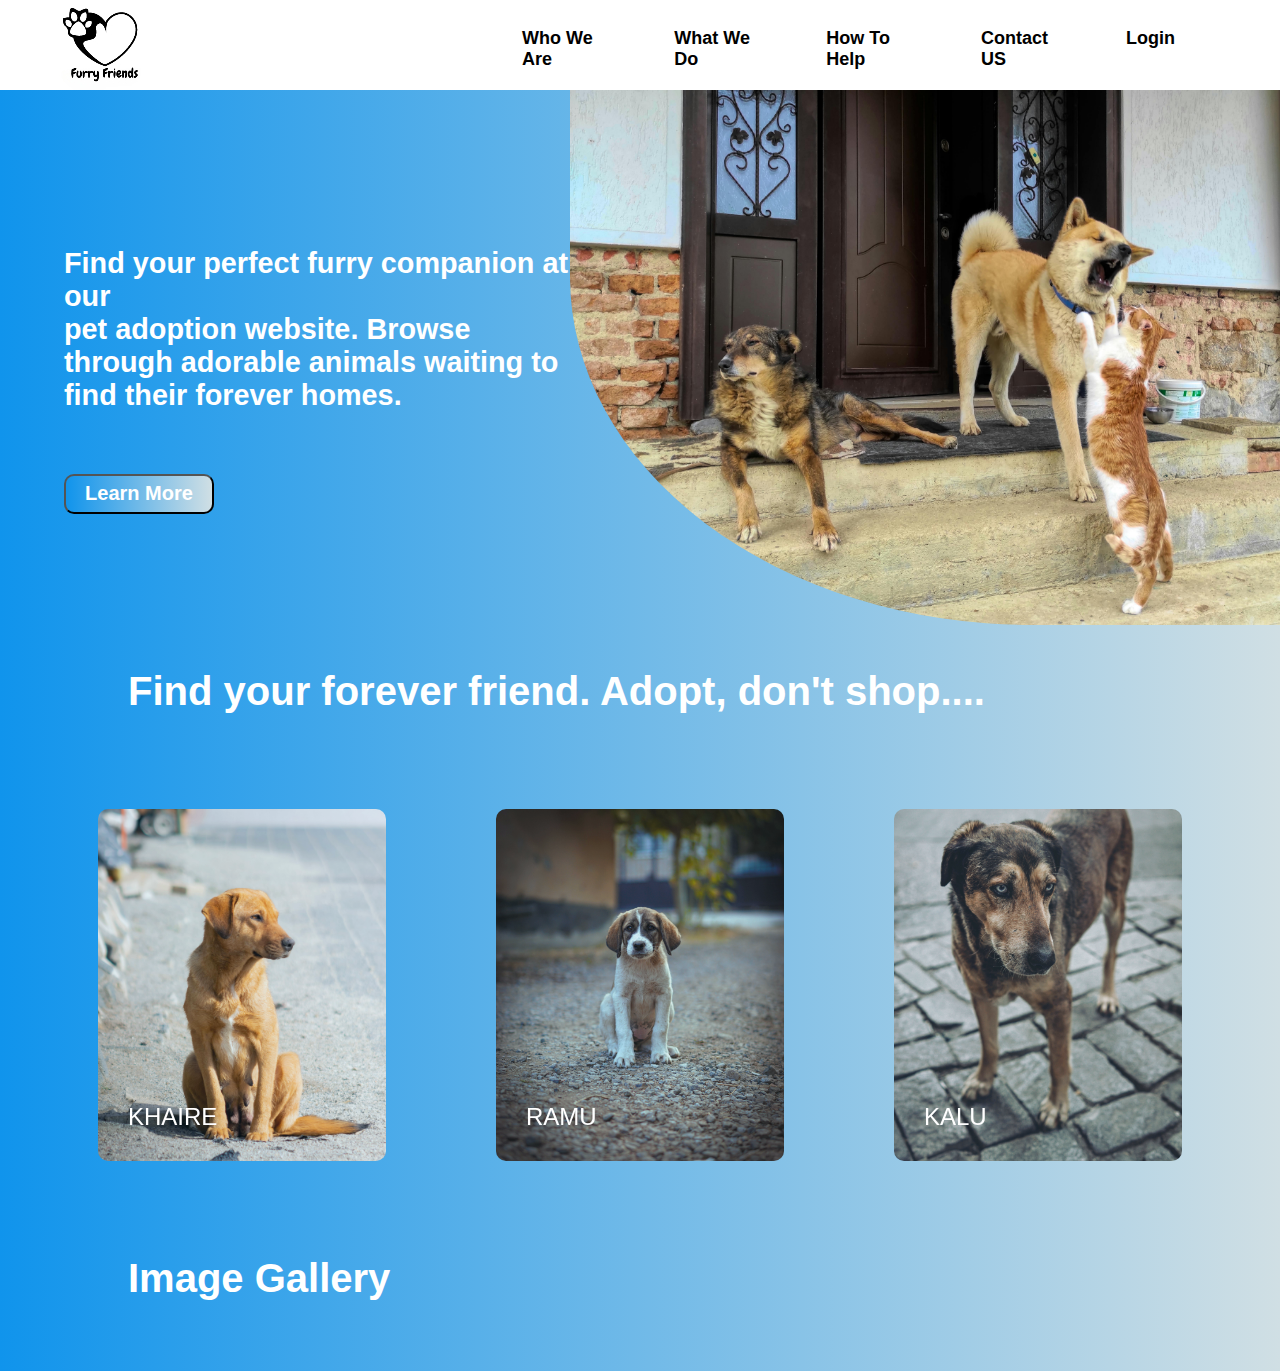
==== index.html @ 29696271 "first commit" ====
<!DOCTYPE html>
<html lang="en">
  <head>
    <meta charset="UTF-8" />
    <meta name="viewport" content="width=device-width, initial-scale=1.0" />
    <title>Furry Friends</title>
    <link rel="stylesheet" href="style.css" />
  </head>
  <body>
    <nav>
      <div class="logo"><img src="image/logo.png" alt="" /></div>
      <!-- <label for="menu-toggle" class="menu-icon">&#9776;</label> -->
      <ul class="menu">
        <li><a href="#">Who We Are</a></li>
        <li><a href="#">What We Do</a></li>
        <li><a href="#">How To Help</a></li>
        <li><a href="#">Contact US</a></li>
        <li><a href="../login/login.html">Login</a></li>
      </ul>
    </nav>

    <div class="content">
      <div class="one">
        <p>
          Find your perfect furry companion at our <br />
          pet adoption website. Browse through adorable animals waiting to find
          their forever homes.
        </p>
        <br />
        <button>Learn More</button>
      </div>
      <div class="two"><img src="image/1.jpeg" alt="" /></div>
    </div>
    <div class="con">
      <p>Find your forever friend. Adopt, don't shop....</p>
    </div>
    <main>
      <div class="main">
        <div class="card">
          <img src="image/dogone.jpg" />
          <div class="card-content">
            <h2>
              Khaire
            </h2>
            <p>
              Lorem, ipsum dolor sit amet consectetur adipisicing elit. Nesciunt
              exercitationem iste, voluptatum, quia explicabo laboriosam rem
              adipisci voluptates cumque, veritatis atque nostrum corrupti ipsa
              asperiores harum? Dicta odio aut hic.
            </p>
          </div>
        </div>
        <div class="card">
          <img src="image/dogtwo.jpg" />
          <div class="card-content">
            <h2>
              Ramu
            </h2>
            <p>
              Lorem, ipsum dolor sit amet consectetur adipisicing elit. Nesciunt
              exercitationem iste, voluptatum, quia explicabo laboriosam rem
              adipisci voluptates cumque, veritatis atque nostrum corrupti ipsa
              asperiores harum? Dicta odio aut hic.
            </p>
          </div>
        </div>
        <div class="card">
          <img src="image/dogthree.jpg" />
          <div class="card-content">
            <h2>
              Kalu
            </h2>
            <p>
              Lorem, ipsum dolor sit amet consectetur adipisicing elit. Nesciunt
              exercitationem iste, voluptatum, quia explicabo laboriosam rem
              adipisci voluptates cumque, veritatis atque nostrum corrupti ipsa
              asperiores harum? Dicta odio aut hic.
            </p>
          </div>
        </div>
      </div>
    </main>

    <div class="gallery"><p>Image Gallery</p></div>
    <div class="image_gallery">
      <img
        src="https://images.pexels.com/photos/15246864/pexels-photo-15246864/free-photo-of-white-dog-sleeping-on-the-sand-next-to-the-brown-dog.jpeg?auto=compress&cs=tinysrgb&w=1260&h=750&dpr=1"
        alt=""
      />
      <img
        src="https://images.pexels.com/photos/16704332/pexels-photo-16704332/free-photo-of-stray-dogs-around-elderly-man-in-town.jpeg?auto=compress&cs=tinysrgb&w=1260&h=750&dpr=1"
        alt=""
      />
      <img
        src="https://images.pexels.com/photos/16823671/pexels-photo-16823671/free-photo-of-sad-stray-dog.jpeg?auto=compress&cs=tinysrgb&w=1260&h=750&dpr=1"
        alt=""
      />
      <img
        src="https://images.pexels.com/photos/6151185/pexels-photo-6151185.jpeg?auto=compress&cs=tinysrgb&w=1260&h=750&dpr=1"
        alt=""
      />
      <img
        src="https://images.pexels.com/photos/5812866/pexels-photo-5812866.jpeg?auto=compress&cs=tinysrgb&w=1260&h=750&dpr=1"
        alt=""
      />
      <img
        src="https://images.pexels.com/photos/18953828/pexels-photo-18953828/free-photo-of-dog-sleeping-in-city.jpeg?auto=compress&cs=tinysrgb&w=1260&h=750&dpr=1"
        alt=""
      />
      <img
        src="https://images.pexels.com/photos/12352426/pexels-photo-12352426.jpeg?auto=compress&cs=tinysrgb&w=1260&h=750&dpr=1"
        alt=""
      />
      <img
        src="https://images.pexels.com/photos/11636636/pexels-photo-11636636.jpeg?auto=compress&cs=tinysrgb&w=600"
        alt=""
      />
      <img
        src="https://images.pexels.com/photos/10722284/pexels-photo-10722284.jpeg?auto=compress&cs=tinysrgb&w=1260&h=750&dpr=1"
        alt=""
      />
    </div>
  </body>
</html>
---- style.css ----
body {
    margin: 0;
    font-family: Arial, sans-serif;
    background: rgb(16,148,236);
    background: linear-gradient(90deg, rgba(16,148,236,1) 0%, rgba(208,223,228,1) 100%, rgba(0,212,255,1) 100%);
}

nav {
    background-color: white;
    color: black;
    display: flex;
    align-items: center;
    padding: 10px 50px;
    height: 70px;
    position: -webkit-sticky;
	  position: sticky;
	  top: 0;
}


.logo {
    flex: 1;
    height: 90%;
    width: 90%;
    padding-bottom: 3%;
}

.menu {
    list-style-type: none;
    padding: 0;
    margin: 0;
    display: flex;
    width: 60%;
}

.menu li {
    margin:7px 55px 0 0;
    font-size: 18px;
    font-weight: bold;
}

.menu li a {
    color: black;
    text-decoration: none;
}

  
 /* .menu button::before {
    margin-left: auto;
  }
  
.menu button::after, button::before {
    content: '';
    width: 0%;
    height: 2px;
    background: #f44336;
    display: block;
    transition: 0.5s;
  }
  
.menu button:hover::after, button:hover::before {
    width: 100%;
  } */

@media screen and (max-width: 768px) {
    .menu {
        display: none;
    }
    .menu-icon {
        display: block;
        cursor: pointer;
    }
    #menu-toggle:checked + .menu {
        display: flex;
        flex-direction: column;
        position: absolute;
        top: 100%;
        left: 0;
        background-color: #333;
        width: 100%;
    }
}

.content{
    display: flex;
}

.content .one{
    font-family: sans-serif;
    width: 50%;
    padding-left: 5%;
    font-size: 1.8rem;
    color: white;
    font-weight: bold;
    margin-top: 10%;
    /* word-spacing: 10px; */
}

.content img{

    /* margin-left: 10%; */
    /* margin-top: 10px; */
    width: 710px;
    height: 535px;
    border-radius: 0 0 0 65%;
}

.content button{
    /* margin-top: 5px; */
    color: white;
    text-decoration: none;
    font-size: 20px;
    background: rgb(16,148,236);
    background: linear-gradient(90deg, rgba(16,148,236,1) 0%, rgba(208,223,228,1) 100%, rgba(0,212,255,1) 100%);
    font-weight: 600;
    font-family: 'Poppins', sans-serif;
    border-radius: 10px;
    width: 150px;
    height: 40px;
}

.con {
  font-size: 40px;
  font-weight: bolder;
  padding-left: 10%;
  color: white;
}


main {
  color: white;
  display: flex;
  flex-direction: column;
  justify-content: center;
  align-items: center;
  /* padding: 30px; */
  font-family: 'Roboto', sans-serif;
}

.main{
    display: flex;
}

.card {
  margin: 55px;
  width: 18rem;
  height: 22rem;
  border-radius: 10px;
  overflow: hidden;
  cursor: pointer;
  position: relative;
 
  img {
    position: absolute;
    object-fit: cover;
    width: 100%;
    height: 100%;
    top: 0;
    left: 0;
    opacity: 0.9;
    transition: opacity .2s ease-out;
  }

  h2 {
    position: absolute;
    inset: auto auto 30px 30px;
    margin: 0;
    transition: inset .3s .3s ease-out;
    font-family: 'Roboto Condensed', sans-serif;
    font-weight: normal;
    text-transform: uppercase;
  }
  
  p, a {
    position: absolute;
    opacity: 0;
    max-width: 80%;
    transition: opacity .3s ease-out;
  }
  
  p {
    inset: auto auto 20px 30px;
  }
  
  a {
    inset: auto auto 40px 30px;
    color: inherit;
    text-decoration: none;
  }
  
  &:hover h2 {
    inset: auto auto 220px 30px;
    transition: inset .3s ease-out;
  }
  
  &:hover p, &:hover a {
    opacity: 1;
    transition: opacity .5s .1s ease-in;
  }
  
  &:hover img {
    transition: opacity .3s ease-in;
    opacity: 1;
  }

}

.gallery p{
  font-size: 40px;
  font-weight: bolder;
  padding-left: 10%;
  color: white;
}

.image_gallery {
  list-style: none;
  padding: 0;
  margin-left: 10%;
  /* margin: 10%; */
}
  .image_gallery img{
  border: 5px solid transparent;
  box-sizing: border-box;
  width: 30%;
  float: left;
  /* position: relative; */
  cursor: pointer;
}
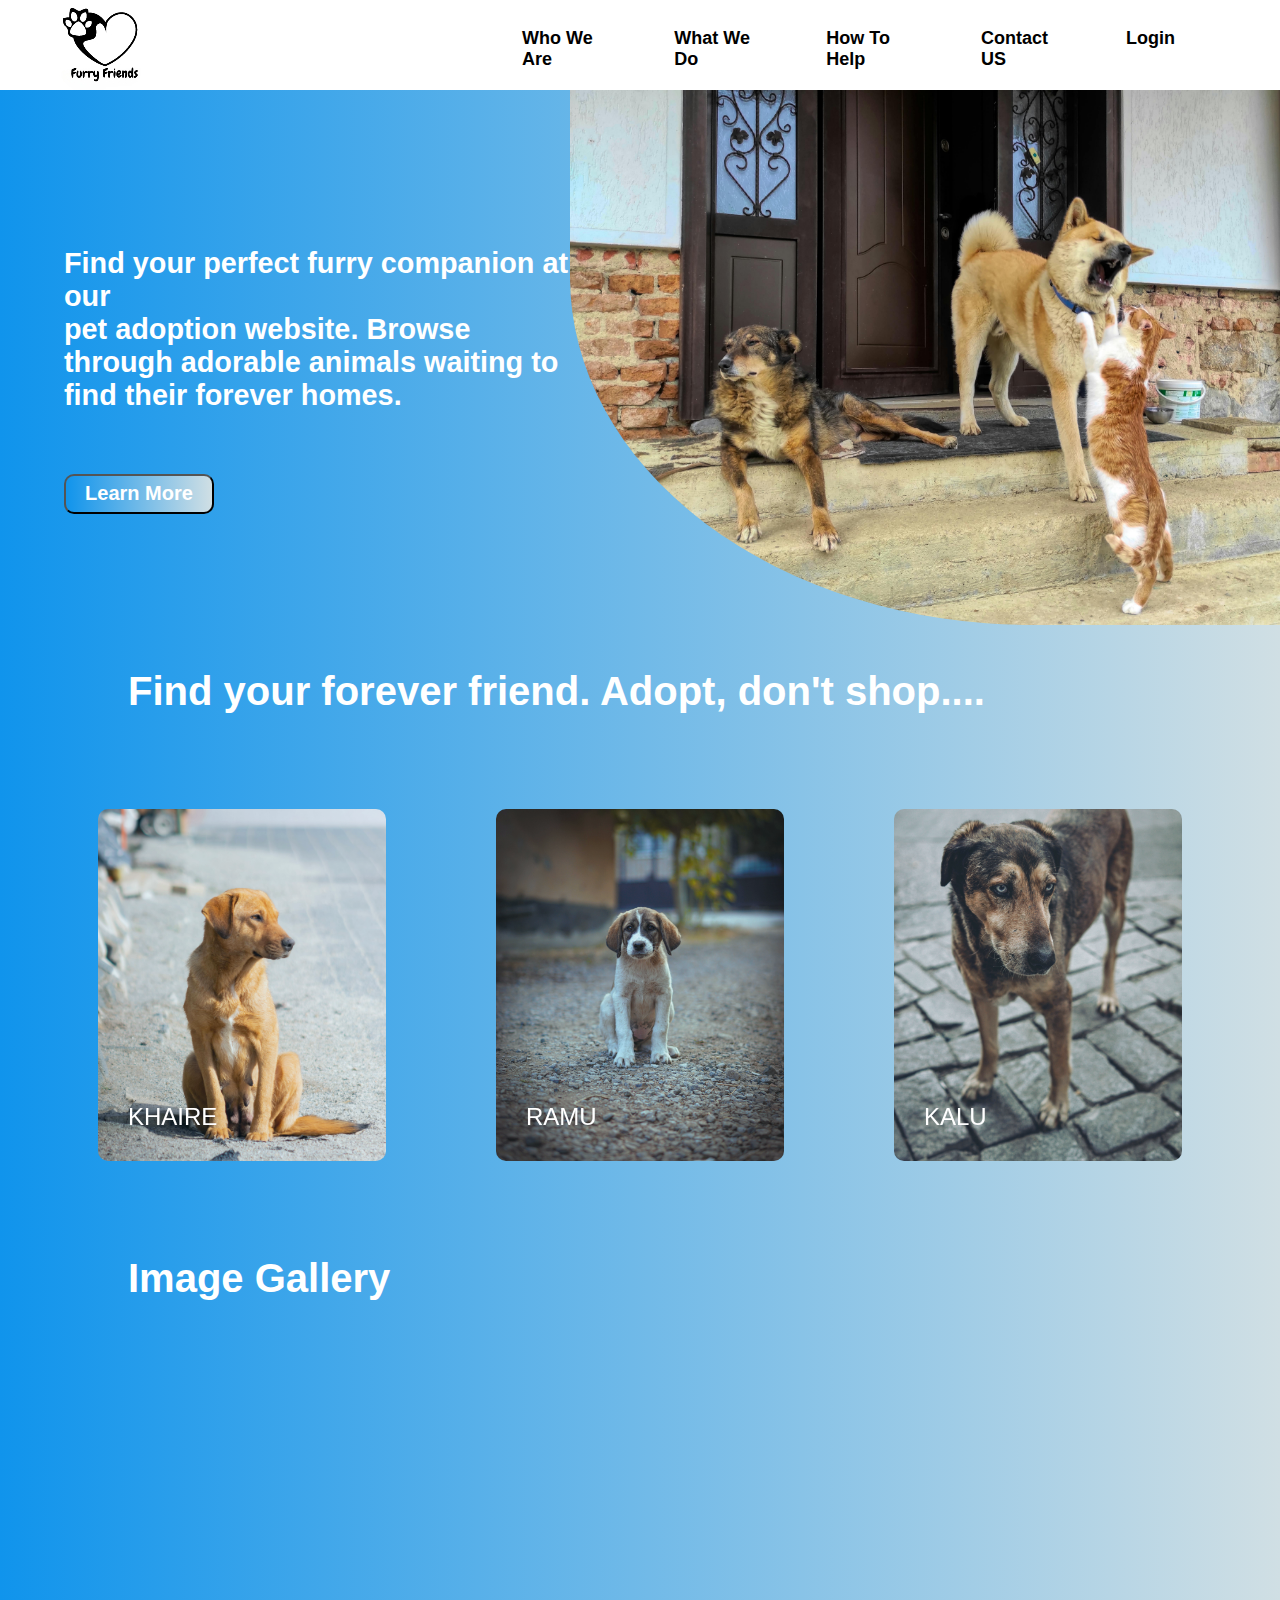
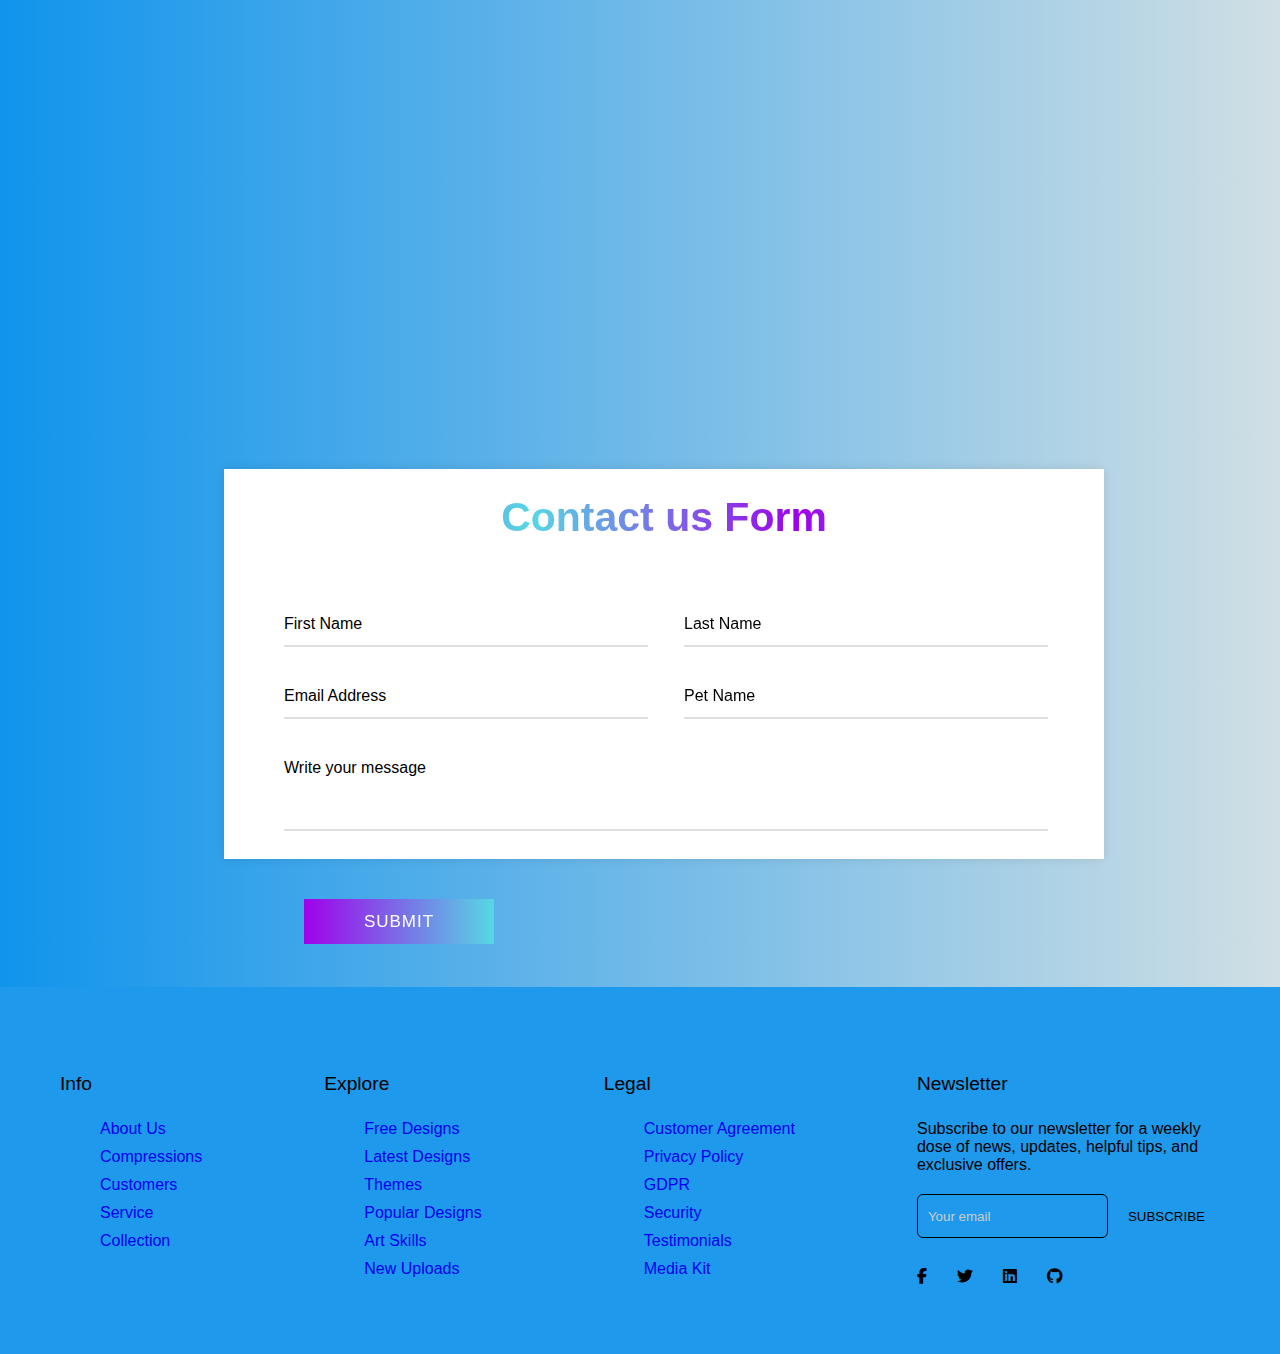
==== commit 03788113: "Updating" ====
--- a/index.html
+++ b/index.html
@@ -4,6 +4,10 @@
     <meta charset="UTF-8" />
     <meta name="viewport" content="width=device-width, initial-scale=1.0" />
     <title>Furry Friends</title>
+    <link
+      rel="stylesheet"
+      href="https://cdnjs.cloudflare.com/ajax/libs/font-awesome/6.4.2/css/all.min.css"
+    />
     <link rel="stylesheet" href="style.css" />
   </head>
   <body>
@@ -95,6 +99,8 @@
         src="https://images.pexels.com/photos/16823671/pexels-photo-16823671/free-photo-of-sad-stray-dog.jpeg?auto=compress&cs=tinysrgb&w=1260&h=750&dpr=1"
         alt=""
       />
+    </div>
+    <div class="image_gallery">
       <img
         src="https://images.pexels.com/photos/6151185/pexels-photo-6151185.jpeg?auto=compress&cs=tinysrgb&w=1260&h=750&dpr=1"
         alt=""
@@ -107,6 +113,8 @@
         src="https://images.pexels.com/photos/18953828/pexels-photo-18953828/free-photo-of-dog-sleeping-in-city.jpeg?auto=compress&cs=tinysrgb&w=1260&h=750&dpr=1"
         alt=""
       />
+    </div>
+    <div class="image_gallery">
       <img
         src="https://images.pexels.com/photos/12352426/pexels-photo-12352426.jpeg?auto=compress&cs=tinysrgb&w=1260&h=750&dpr=1"
         alt=""
@@ -119,6 +127,109 @@
         src="https://images.pexels.com/photos/10722284/pexels-photo-10722284.jpeg?auto=compress&cs=tinysrgb&w=1260&h=750&dpr=1"
         alt=""
       />
+    </div>
+    <div class="container">
+      <div class="text">
+        Contact us Form
+      </div>
+      <form action="#">
+        <div class="form-row">
+          <div class="input-data">
+            <input type="text" required />
+            <div class="underline"></div>
+            <label for="">First Name</label>
+          </div>
+          <div class="input-data">
+            <input type="text" required />
+            <div class="underline"></div>
+            <label for="">Last Name</label>
+          </div>
+        </div>
+        <div class="form-row">
+          <div class="input-data">
+            <input type="text" required />
+            <div class="underline"></div>
+            <label for="">Email Address</label>
+          </div>
+          <div class="input-data">
+            <input type="text" required />
+            <div class="underline"></div>
+            <label for="">Pet Name</label>
+          </div>
+        </div>
+        <div class="form-row">
+          <div class="input-data textarea">
+            <textarea rows="8" cols="80" required></textarea>
+            <br />
+            <div class="underline"></div>
+            <label for="">Write your message</label>
+            <br />
+            <div class="form-row submit-btn">
+              <div class="input-data">
+                <div class="inner"></div>
+                <input type="submit" value="submit" />
+              </div>
+            </div>
+          </div>
+        </div>
+      </form>
+    </div>
+    <!-- Footer  -->
+    <div class="footer">
+      <div class="footer-row">
+        <div class="footer-col">
+          <h4>Info</h4>
+          <ul class="links">
+            <li><a href="#">About Us</a></li>
+            <li><a href="#">Compressions</a></li>
+            <li><a href="#">Customers</a></li>
+            <li><a href="#">Service</a></li>
+            <li><a href="#">Collection</a></li>
+          </ul>
+        </div>
+
+        <div class="footer-col">
+          <h4>Explore</h4>
+          <ul class="links">
+            <li><a href="#">Free Designs</a></li>
+            <li><a href="#">Latest Designs</a></li>
+            <li><a href="#">Themes</a></li>
+            <li><a href="#">Popular Designs</a></li>
+            <li><a href="#">Art Skills</a></li>
+            <li><a href="#">New Uploads</a></li>
+          </ul>
+        </div>
+
+        <div class="footer-col">
+          <h4>Legal</h4>
+          <ul class="links">
+            <li><a href="#">Customer Agreement</a></li>
+            <li><a href="#">Privacy Policy</a></li>
+            <li><a href="#">GDPR</a></li>
+            <li><a href="#">Security</a></li>
+            <li><a href="#">Testimonials</a></li>
+            <li><a href="#">Media Kit</a></li>
+          </ul>
+        </div>
+
+        <div class="footer-col">
+          <h4>Newsletter</h4>
+          <p>
+            Subscribe to our newsletter for a weekly dose of news, updates,
+            helpful tips, and exclusive offers.
+          </p>
+          <form action="#">
+            <input type="text" placeholder="Your email" required />
+            <button type="submit">SUBSCRIBE</button>
+          </form>
+          <div class="icons">
+            <i class="fa-brands fa-facebook-f"></i>
+            <i class="fa-brands fa-twitter"></i>
+            <i class="fa-brands fa-linkedin"></i>
+            <i class="fa-brands fa-github"></i>
+          </div>
+        </div>
+      </div>
     </div>
   </body>
 </html>
--- a/style.css
+++ b/style.css
@@ -228,6 +228,252 @@
 }
 
 
+.container{
+  margin-top: 60%;
+  margin-left: 17.5%;
+  outline: none !important;
+  max-width: 800px;
+  background: #fff;
+  width: 800px;
+  padding: 25px 40px 10px 40px;
+  box-shadow: 0px 0px 10px rgba(0,0,0,0.1);
+}
+.container .text{
+  text-align: center;
+  font-size: 41px;
+  font-weight: 600;
+  font-family: 'Poppins', sans-serif;
+  background: -webkit-linear-gradient(right, #56d8e4, #9f01ea, #56d8e4, #9f01ea);
+  -webkit-background-clip: text;
+  -webkit-text-fill-color: transparent;
+}
+.container form{
+  padding: 30px 0 0 0;
+}
+.container form .form-row{
+  display: flex;
+  margin: 32px 0;
+}
+form .form-row .input-data{
+  width: 100%;
+  height: 40px;
+  margin: 0 20px;
+  position: relative;
+}
+form .form-row .textarea{
+  height: 70px;
+}
+.input-data input,
+.textarea textarea{
+  display: block;
+  width: 100%;
+  height: 100%;
+  border: none;
+  font-size: 17px;
+  border-bottom: 2px solid rgba(0,0,0, 0.12);
+  outline: none;
+}
+.input-data input:focus ~ label, .textarea textarea:focus ~ label,
+.input-data input:valid ~ label, .textarea textarea:valid ~ label{
+  transform: translateY(-20px);
+  font-size: 14px;
+  color: black;
+  outline: none;
+}
+.textarea textarea{
+  resize: none;
+  padding-top: 10px;
+}
+.input-data label{
+  position: absolute;
+  pointer-events: none;
+  bottom: 10px;
+  font-size: 16px;
+  transition: all 0.3s ease;
+}
+.textarea label{
+  width: 100%;
+  bottom: 40px;
+  background: #fff;
+}
+.input-data .underline{
+  position: absolute;
+  bottom: 0;
+  height: 2px;
+  width: 100%;
+}
+
+.submit-btn .input-data{
+  overflow: hidden;
+  height: 45px!important;
+  width: 25%!important;
+}
+.submit-btn .input-data .inner{
+  height: 100%;
+  width: 300%;
+  position: absolute;
+  background: -webkit-linear-gradient(right, #56d8e4, #9f01ea, #56d8e4, #9f01ea);
+}
+.submit-btn .input-data:hover .inner{
+  left: 0;
+}
+.submit-btn .input-data input{
+  background: none;
+  border: none;
+  color: #fff;
+  font-size: 17px;
+  font-weight: 500;
+  text-transform: uppercase;
+  letter-spacing: 1px;
+  cursor: pointer;
+  position: relative;
+  z-index: 2;
+}
+@media (max-width: 700px) {
+  .container .text{
+    font-size: 30px;
+  }
+  .container form{
+    padding: 10px 0 0 0;
+  }
+  .container form .form-row{
+    display: block;
+  }
+  form .form-row .input-data{
+    margin: 35px 0!important;
+  }
+  .submit-btn .input-data{
+    width: 40%!important;
+  }
+}
+
+
+
+.footer {
+  /* position: absolute; */
+  /* transform: translate(-50%, -50%); */
+  margin-top: 10%;
+  width: 100%;
+  background: #1e99eb;
+  color: black;
+}
+
+.footer .footer-row {
+  display: flex;
+  flex-wrap: wrap;
+  justify-content: space-between;
+  gap: 3.5rem;
+  padding: 60px;
+}
+
+.footer-row .footer-col h4 {
+  /* color: #fff; */
+  font-size: 1.2rem;
+  font-weight: 400;
+}
+
+.footer-col .links {
+  margin-top: 20px;
+}
+
+.footer-col .links li {
+  list-style: none;
+  margin-bottom: 10px;
+}
+
+.footer-col .links li a {
+  text-decoration: none;
+  /* color: #bfbfbf; */
+}
+
+.footer-col .links li a:hover {
+  color: #fff;
+}
+
+.footer-col p {
+  margin: 20px 0;
+  /* color: #bfbfbf; */
+  max-width: 300px;
+}
+
+.footer-col form {
+  display: flex;
+  gap: 5px;
+}
+
+.footer-col input {
+  height: 40px;
+  border-radius: 6px;
+  background: none;
+  width: 100%;
+  outline: none;
+  border: 1px solid black ;
+  /* caret-color: #fff; */
+  /* color: #fff; */
+  padding-left: 10px;
+}
+
+.footer-col input::placeholder {
+  color: #ccc;
+}
+
+ .footer-col form button {
+  background: #1e99eb;
+  outline: none;
+  border: none;
+  padding: 10px 15px;
+  border-radius: 6px;
+  cursor: pointer;
+  font-weight: 500;
+  transition: 0.2s ease;
+}
+
+.footer-col form button:hover {
+  background: #cecccc;
+}
+
+.footer-col .icons {
+  display: flex;
+  margin-top: 30px;
+  gap: 30px;
+  cursor: pointer;
+}
+
+.footer-col .icons i {
+  color: black;
+}
+
+.footer-col .icons i:hover  {
+  color: #fff;
+}
+
+@media (max-width: 768px) {
+  .footer {
+    position: relative;
+    bottom: 0;
+    left: 0;
+    transform: none;
+    width: 100%;
+    border-radius: 0;
+  }
+
+  .footer .footer-row {
+    padding: 20px;
+    gap: 1rem;
+  }
+
+  .footer-col form {
+    display: block;
+  }
+
+  .footer-col form :where(input, button) {
+    width: 100%;
+  }
+
+  .footer-col form button {
+    margin: 10px 0 0 0;
+  }
+}
 
     
 
